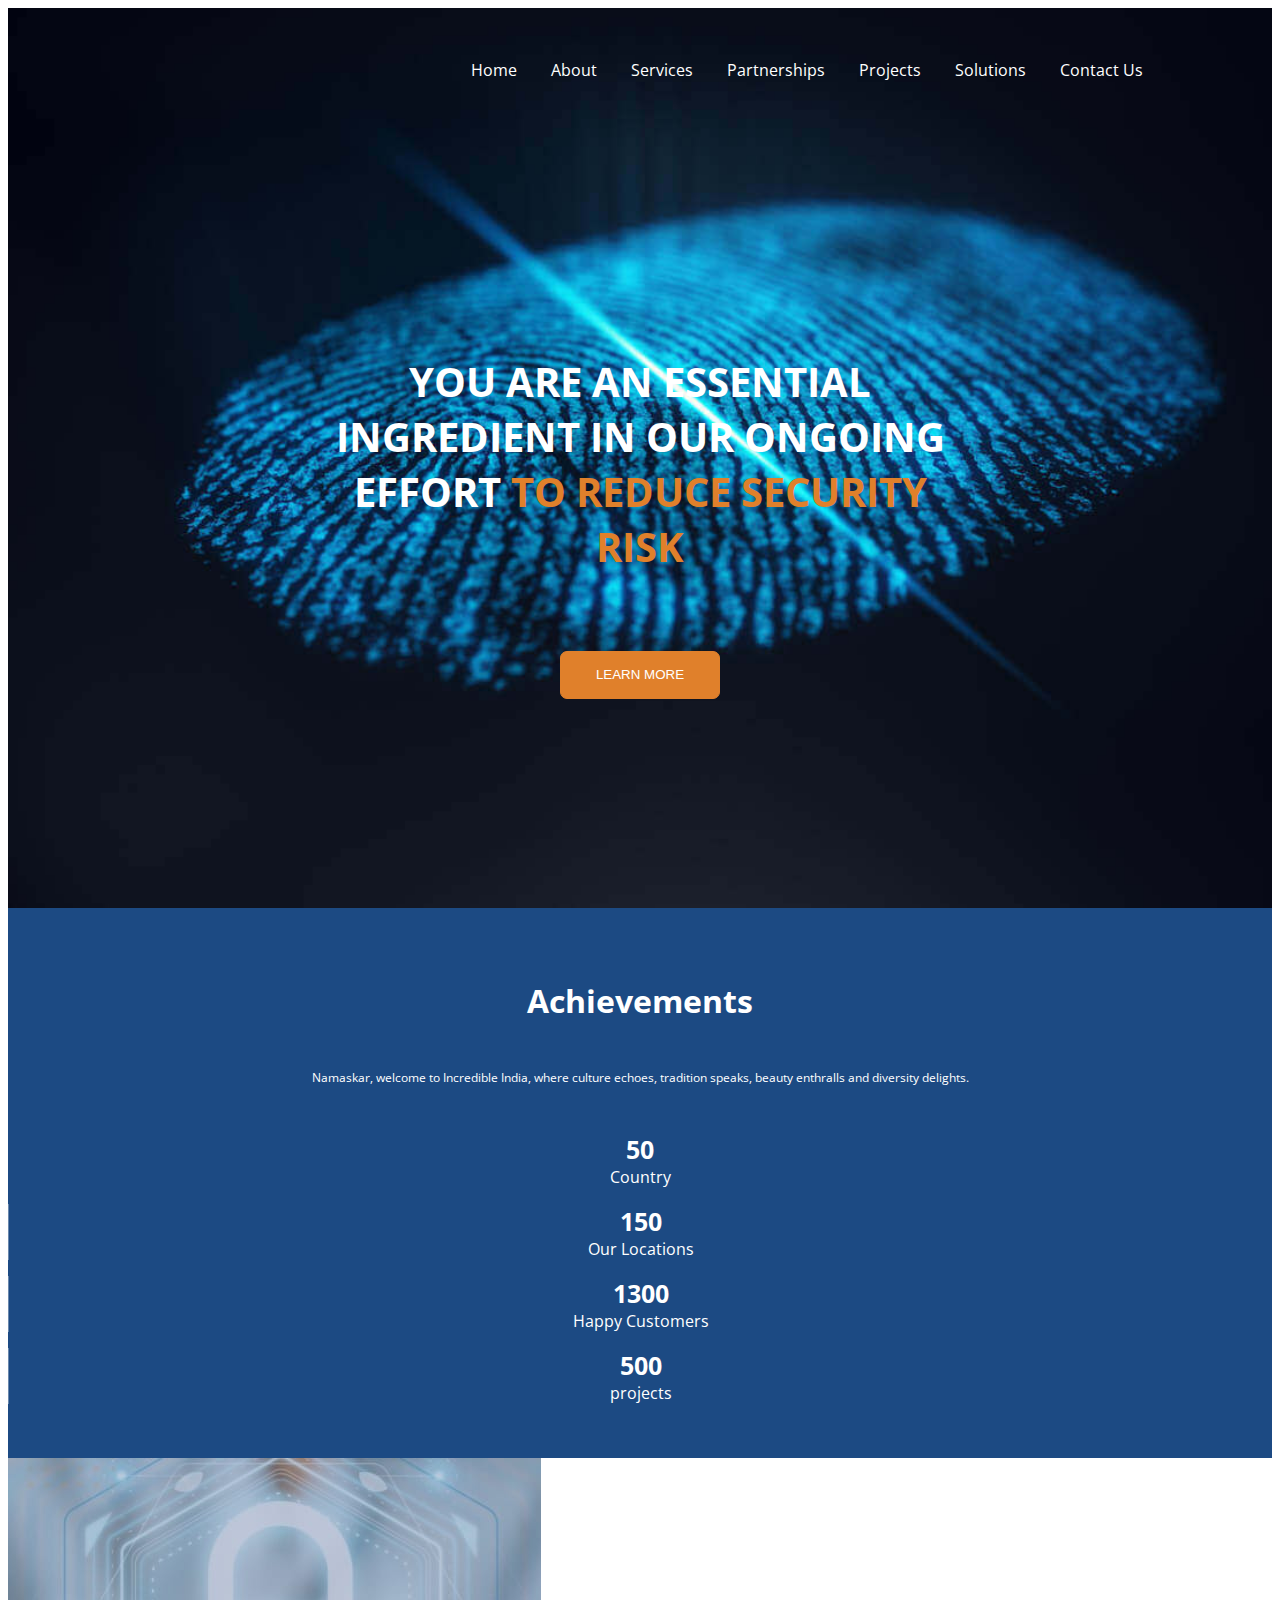
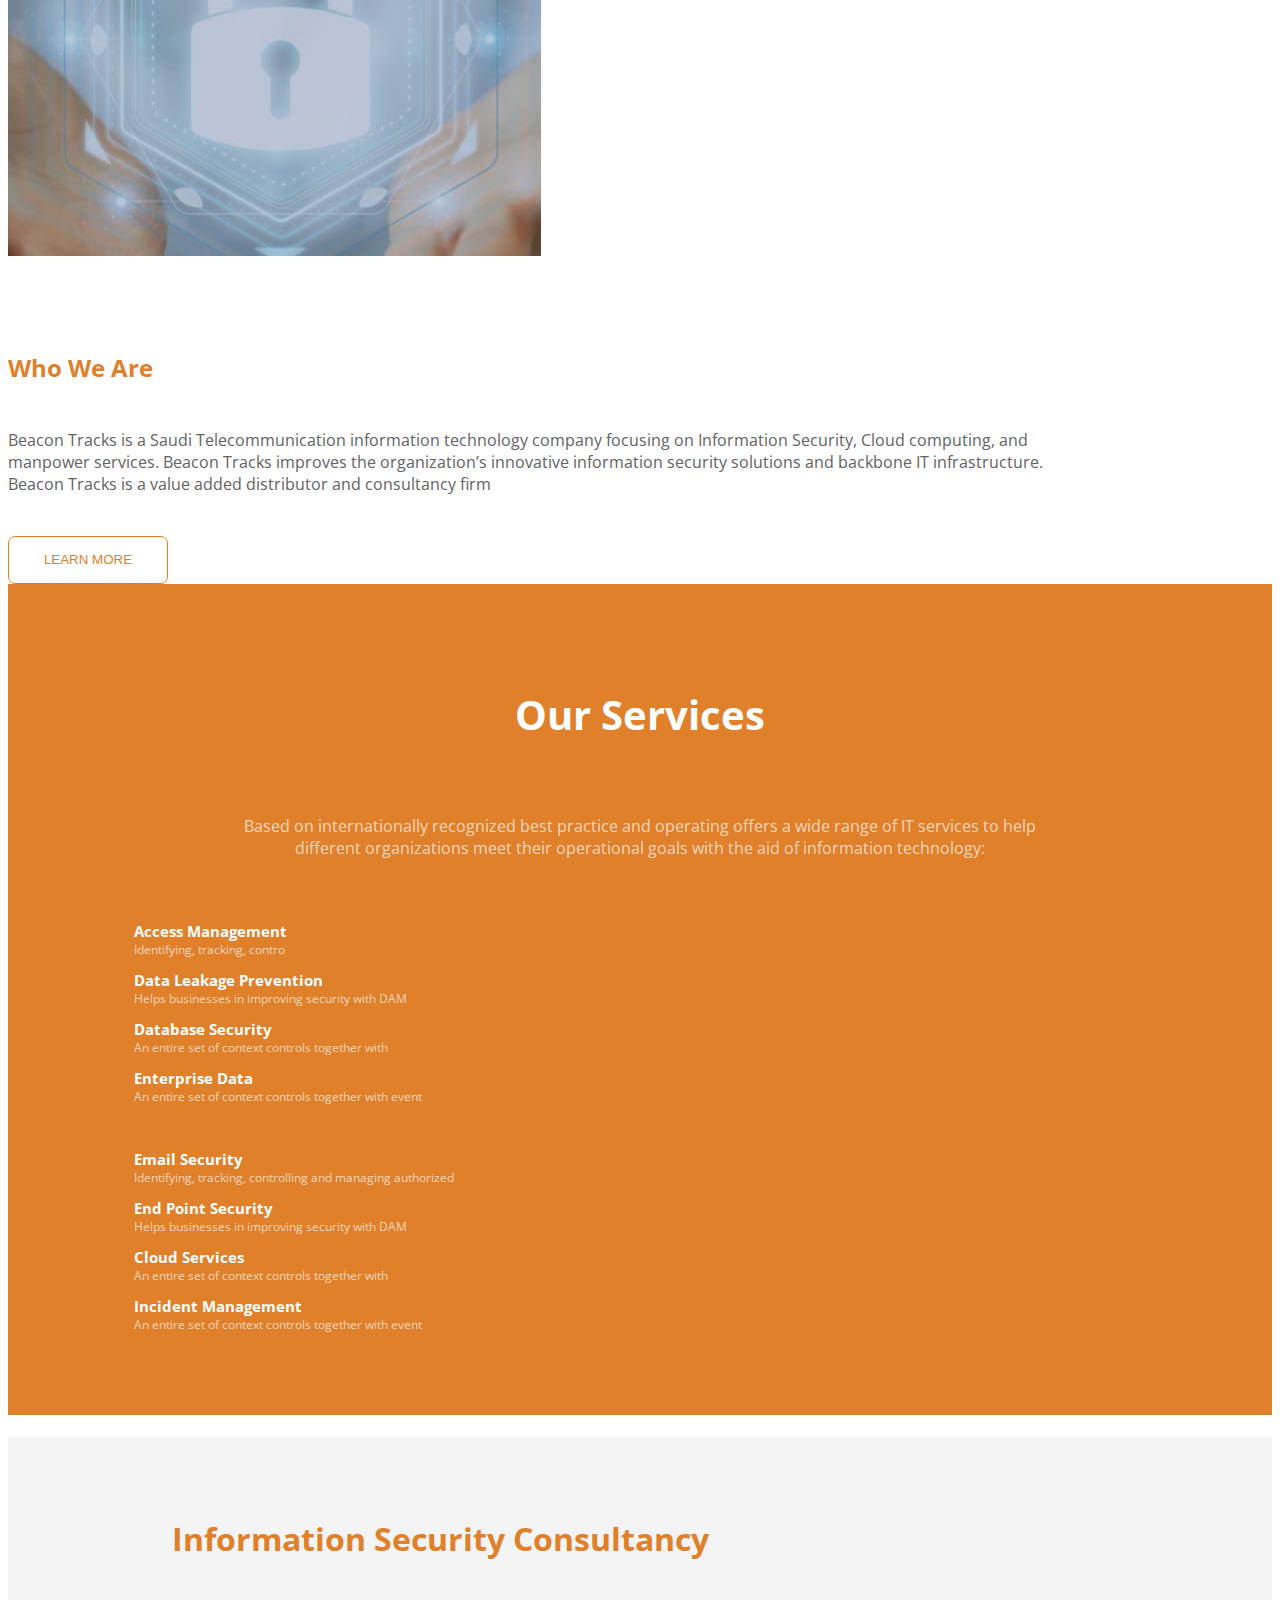
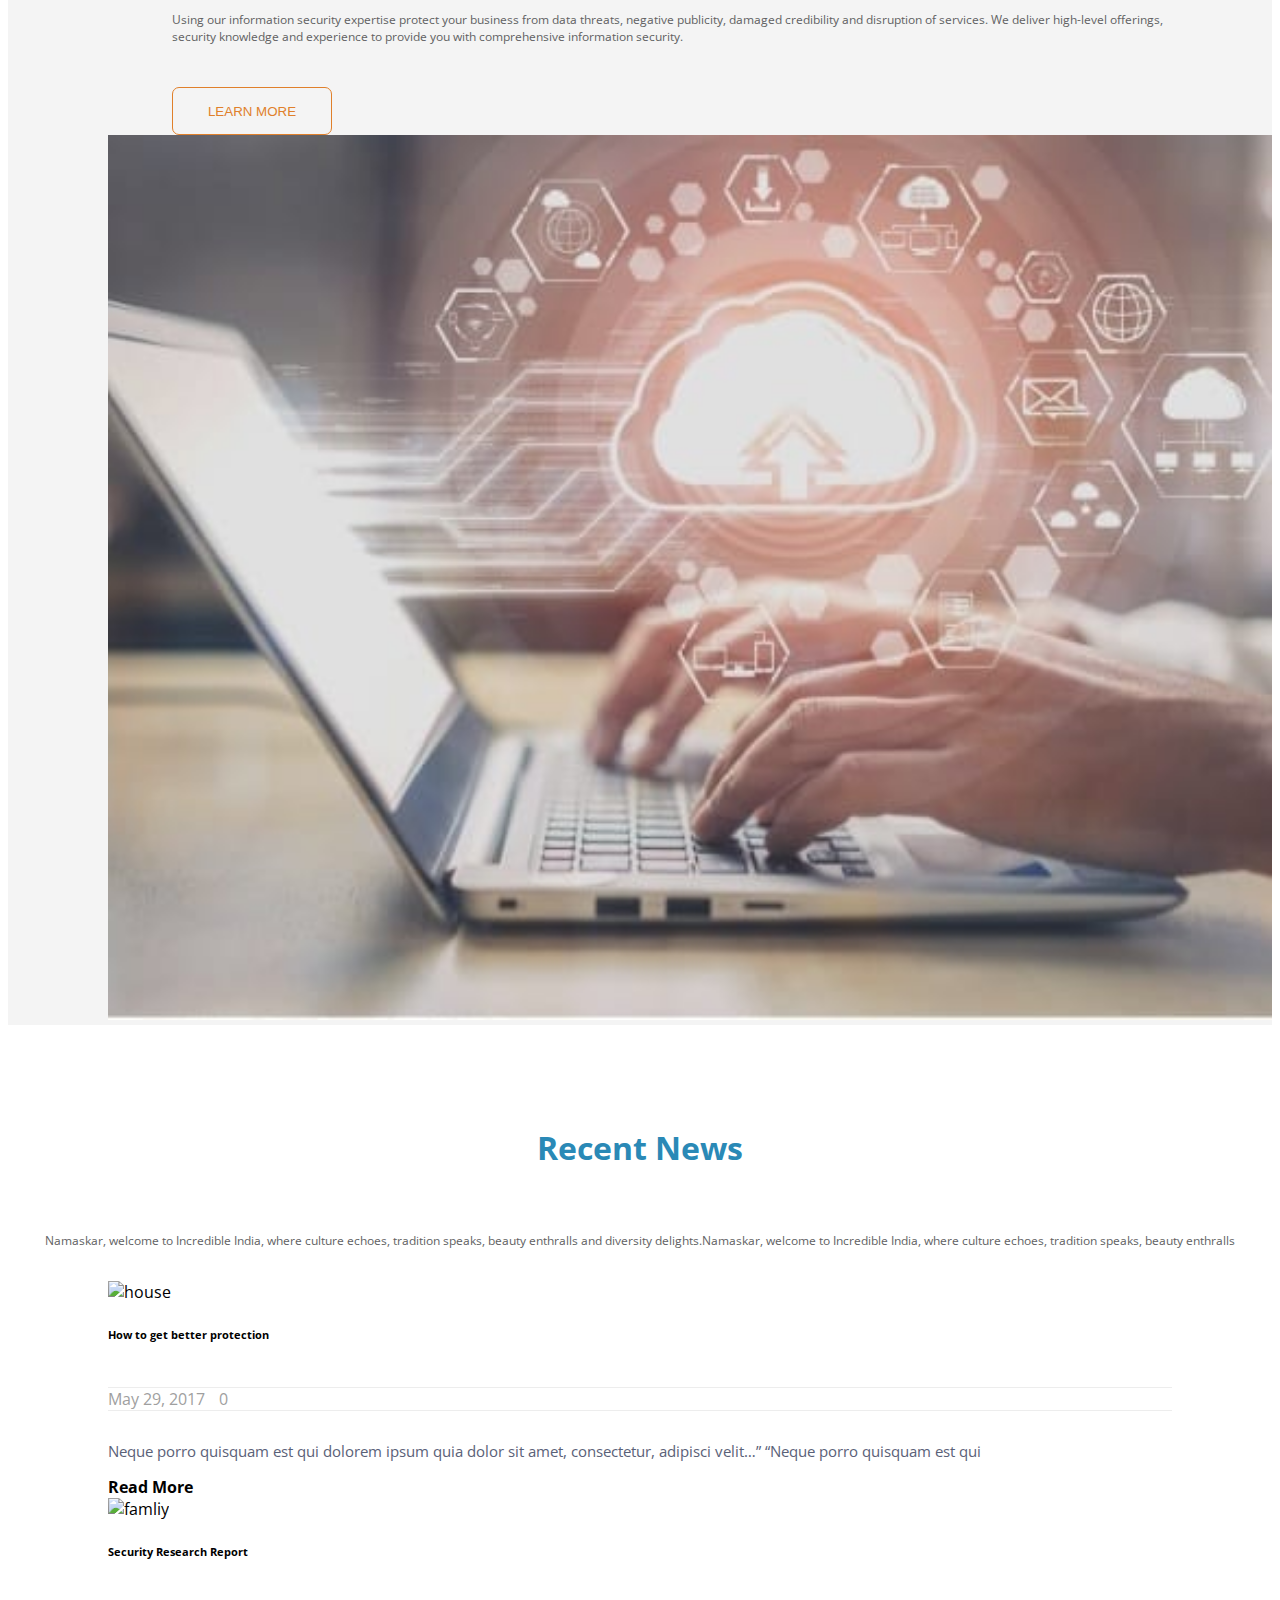
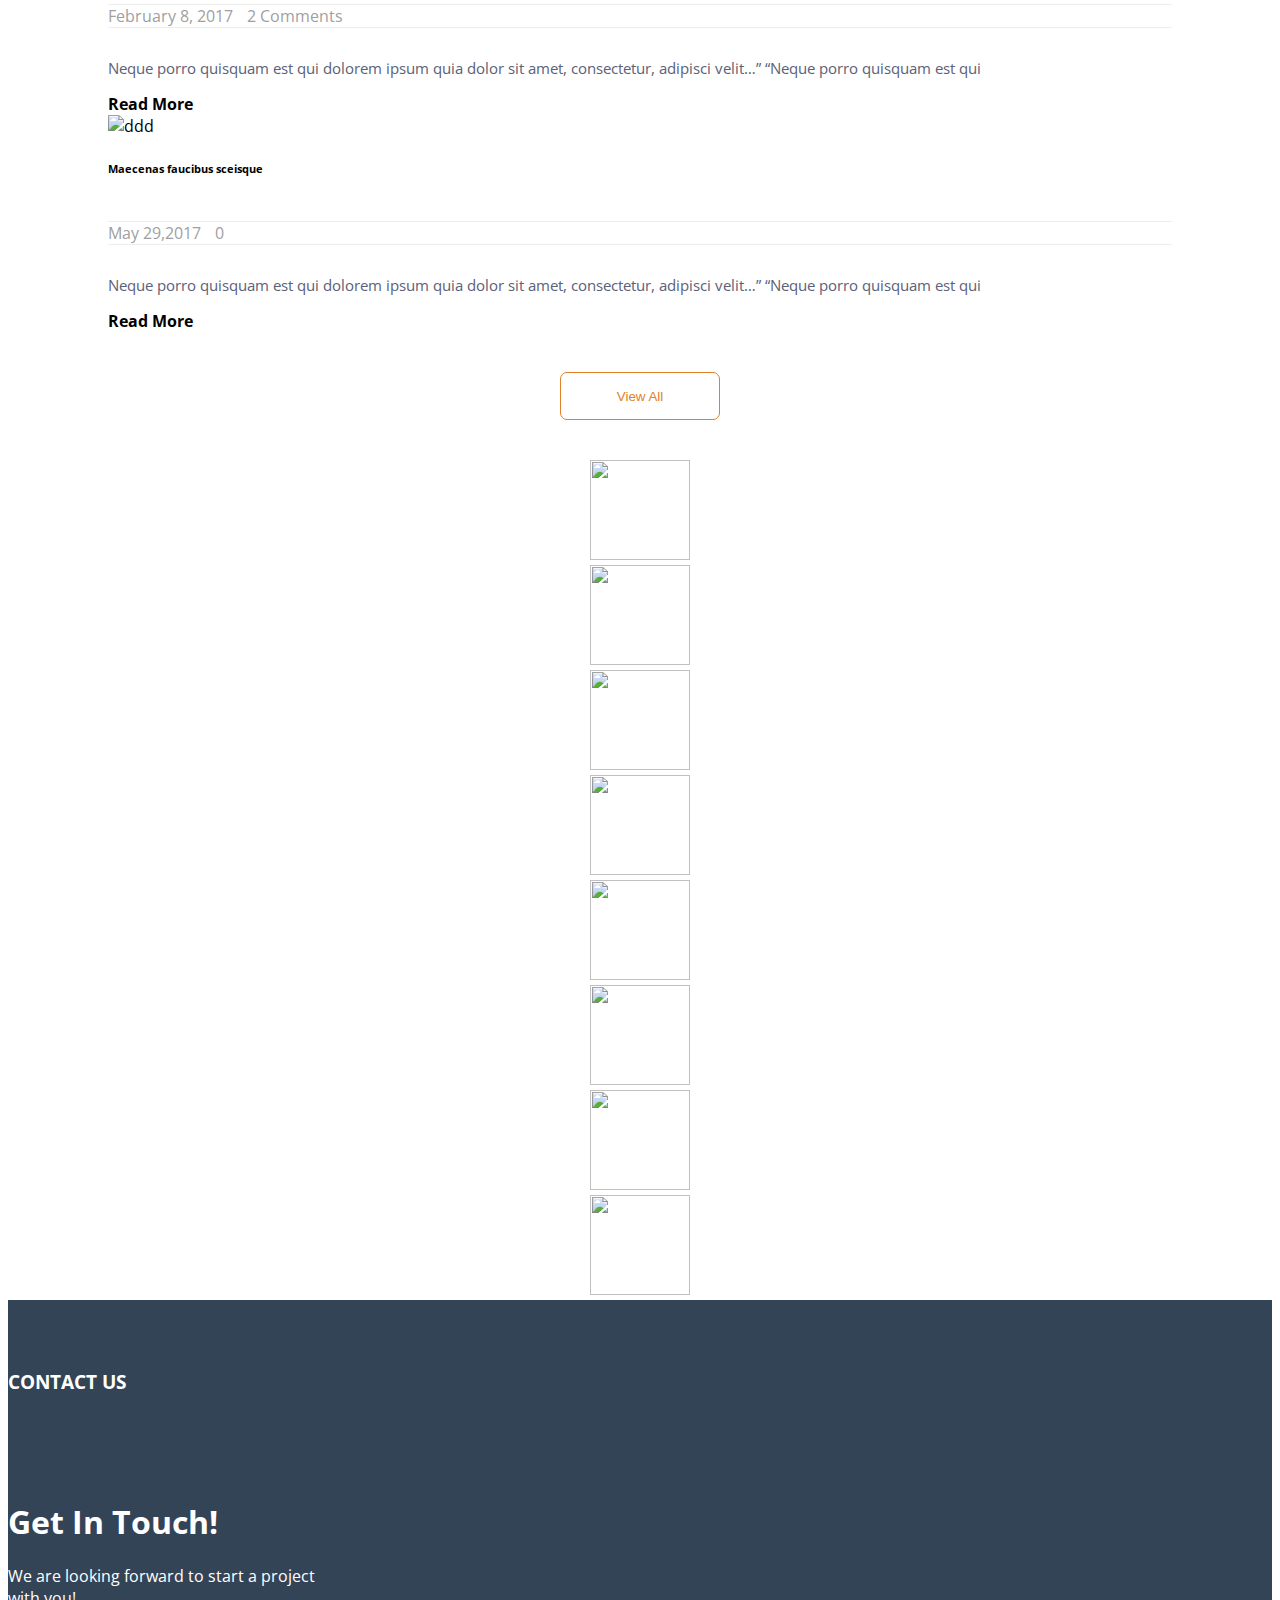
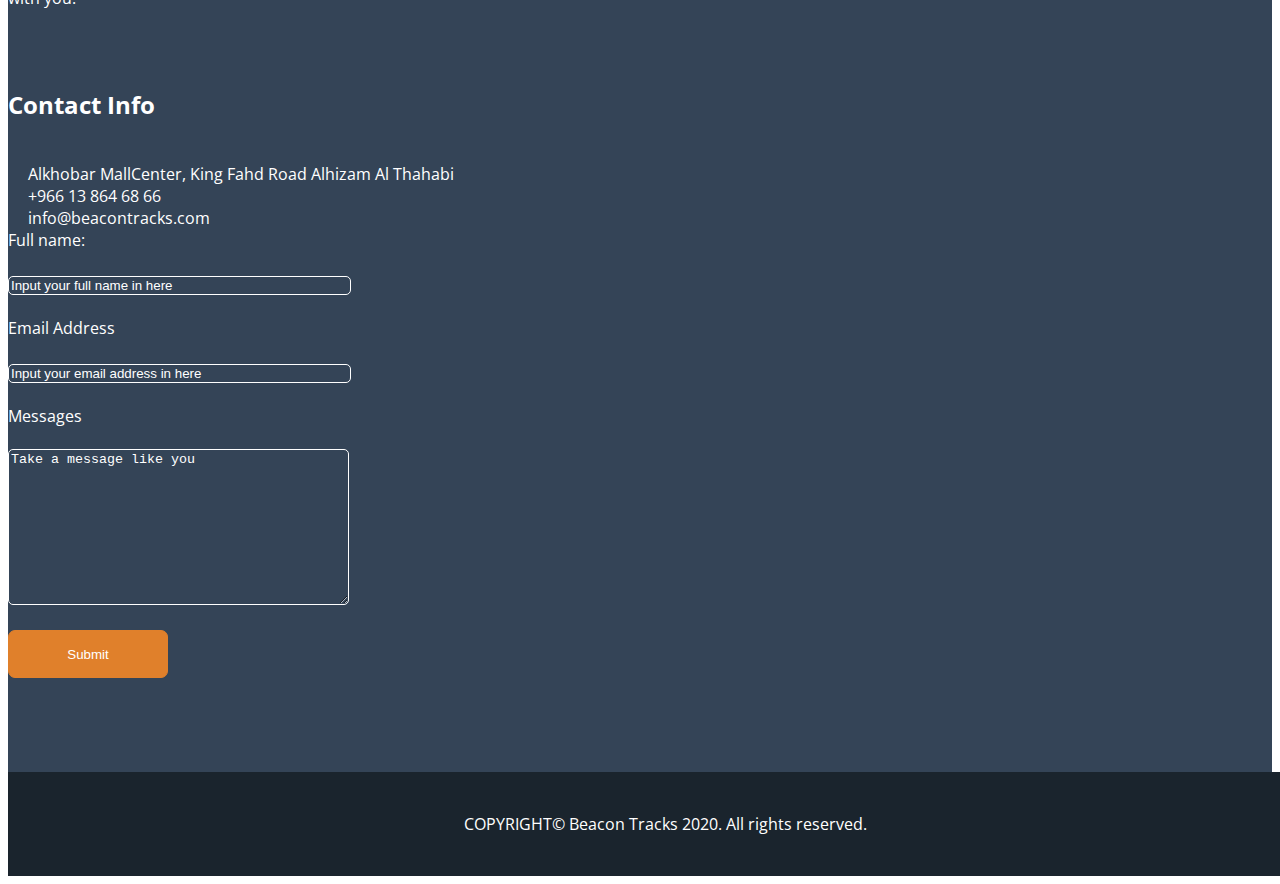
==== index.html @ a88066aa "Added all files of my task" ====
<!DOCTYPE html>
<html lang="en">
<head>
    <meta charset="UTF-8">
    <meta http-equiv="X-UA-Compatible" content="IE=edge">
    <meta name="viewport" content="width=device-width, initial-scale=1.0">
    <link rel="stylesheet" href="style.css">
    <link href="https://cdn.jsdelivr.net/npm/bootstrap@5.0.2/dist/css/bootstrap.min.css" rel="stylesheet" integrity="sha384-EVSTQN3/azprG1Anm3QDgpJLIm9Nao0Yz1ztcQTwFspd3yD65VohhpuuCOmLASjC" crossorigin="anonymous">
    <link rel="stylesheet" href="https://pro.fontawesome.com/releases/v5.10.0/css/all.css" integrity="sha384-AYmEC3Yw5cVb3ZcuHtOA93w35dYTsvhLPVnYs9eStHfGJvOvKxVfELGroGkvsg+p" crossorigin="anonymous"/>
    <link rel="preconnect" href="https://fonts.googleapis.com">
    <link rel="preconnect" href="https://fonts.gstatic.com" crossorigin>
    <link href="https://fonts.googleapis.com/css2?family=Open+Sans:wght@400;700;800&display=swap" rel="stylesheet">
    <title>Document</title>
</head>
<body>
    <header class="backimg containar">
        <section class="headpage">
                <nav class="navbar">

                    <ul>
                        <li class="space">Home <i class="fas fa-angle-down"></i></li>
                        <li class="space">About <i class="fas fa-angle-down"></i></li>
                        <li class="space"> Services <i class="fas fa-angle-down"></i>
                            <ul>
                                <li>1</li>
                                <li>2</li>
                                <li>3</li>
                            </ul>
                        </li>
                        <li class="space"> Partnerships <i class="fas fa-angle-down"></i>
                            <ul>
                                <li>4</li>
                                <li>5</li>
                                <li>6</li>
                            </ul>
                        </li>
                        <li class="space"> Projects <i class="fas fa-angle-down"></i>
                            <ul>
                                <li>7</li>
                                <li>8</li>
                                <li>9</li>
                            </ul>
                        </li>
                        <li class="space"> Solutions <i class="fas fa-angle-down"></i>
                            <ul>
                                <li>10</li>
                                <li>11</li>
                                <li>12</li>
                            </ul>
                        </li>
                        <li class="space"> Contact Us <i class="fas fa-angle-down"></i>
                            <ul>
                                <li>13</li>
                                <li>14</li>
                                <li>15</li>
                            </ul>
                        </li>
                        <li> <i class="far fa-search"></i>

                        </li>
                    </ul>
                </nav>
        <div class="slider">
            <h1 class="texth1">YOU ARE AN ESSENTIAL INGREDIENT
                IN OUR ONGOING EFFORT <span class="orgtext">TO REDUCE
                SECURITY RISK</span> </h1>
        <div >
          <button class="butone">LEARN MORE</button>

        </div>
        </div>

    </section>
    </header>
    <section class="Achievements">
        <div class="achievtext">
        <h1>Achievements</h1>
        <p>Namaskar, welcome to Incredible India, where culture echoes, tradition speaks, beauty enthralls and diversity delights.</p>
        </div>

        <div class="containar">

        <div class="row icon">
          <div class="col"></div>
            <div class="col no-border">
                <i class="fal fa-globe fa-2x" style="color:#e0802b;"></i>
                <p class="ptext"><span class="num">50</span> <br> Country</p>
            </div>
            <div class="col">
                <i class="fal fa-compass fa-2x" style="color:#e0802b;"></i>
                <p class="ptext"><span class="num">150</span> <br> Our Locations</p>
            </div>
            <div class="col">
                <i class="fal fa-user-alt fa-2x" style="color:#e0802b;"></i>
                <p class="ptext"><span class="num">1300</span> <br> Happy Customers</p>
            </div>
            <div class="col">
                <i class="fal fa-edit fa-2x" style="color: #e0802b;"></i>
                <p class="ptext"><span class="num">500</span> <br> projects</p>
            </div>
            <div class="col no-border"></div>
        </div>
    </div>
  </div>
    </section>
  <div class="containar">
    <section class="aboutus">

        <div class="row">
          <div class="col-md-6">
              <img src="img/24288560-c0c9-4c89-8784-1c3475891aff.jpeg" alt="lockimg" class="img-fluimnnd">
              </div>
                  <div class="col-md-6">
                      <h2 class="texth2">Who We Are</h2>
                      <p class="textp2">Beacon Tracks is a Saudi Telecommunication information technology
                      company focusing on Information Security, Cloud computing, and
                      manpower services. Beacon Tracks improves the organization’s
                      innovative information security solutions and backbone IT infrastructure.
                      Beacon Tracks is a value added distributor and consultancy ﬁrm</p>
                      <button type="button" class="buttow">LEARN MORE</button>
                  </div>
    </section>
  </div>


  <section class="ourservices">

        <h4 class="hhh">Our Services</h4>

        <div class=" row ppp">
            <p id="ppp">Based on internationally recognized best practice and operating offers a wide range of IT services to help different
              organizations meet their operational goals with the aid of information technology:</p>
        </div>
      <div class="containar icons">
          <div class="row rt">
            <div class="col-sm-3 bor">
              <i class="far fa-cog fa-4x" style="color:white;"></i>
              <p class="pthree"><span class="tione">Access Management</span> <br> Identifying, tracking, contro</p>
            </div>
            <div class="col-sm-3 bor">
              <i class="far fa-fingerprint fa-4x" style="color:white;"></i>
              <p class="pthree"> <span class="tione">Data Leakage Prevention</span> <br> Helps businesses in improving security with DAM</p>
            </div>
            <div class="col-sm-3 bor">
              <i class="fad fa-database fa-4x" style="color:white;"></i>
              <p class="pthree"> <span class="tione">Database Security</span> <br> An entire set of context controls together with </p>
            </div>
            <div class="col-sm-3 bor">
              <i class="fad fa-server fa-4x" style="color:white;"></i>
              <p class="pthree"> <span class="tione">Enterprise Data</span> <br> An entire set of context controls together with event </p>
            </div>
          </div>
          <div class="row rt">
            <div class="col-sm-3 bor">
              <i class="fad fa-envelope-square fa-4x" style="color:white;"></i>
              <p class="pthree"> <span class="tione">Email Security</span> <br> Identifying, tracking, controlling and managing authorized </p>
            </div>
            <div class="col-sm-3 bor">
              <i class="fal fa-shield-alt fa-4x" style="color:white;"></i>
              <p class="pthree"> <span class="tione">End Point Security</span> <br> Helps businesses in improving security with DAM </p>
            </div>
            <div class="col-sm-3 bor">
              <i class="fal fa-cloud fa-4x" style="color:white;"></i>
              <p class="pthree"> <span class="tione">Cloud Services</span> <br> An entire set of context controls together with </p>
            </div>
            <div class="col-sm-3 bor">
              <i class="fal fa-cogs fa-4x" style="color:white;"></i>
              <p class="pthree"> <span class="tione">Incident Management</span> <br> An entire set of context controls together with event </p>
            </div>
          </div>
      </div>
  </section>

  <section class="info">
    <div class="containar contow">
      <div class="row">
        <div class="col-md-6">
          <div class="just">
            <h1 class="hhone">Information Security Consultancy</h1>
            <p class="ppone">Using our information security expertise protect your business from
              data threats, negative publicity, damaged credibility and disruption of
              services. We deliver high-level oﬀerings, security knowledge and
              experience to provide you with comprehensive information security.</p>
            <button type="button" class="butfour">LEARN MORE</button>
          </div>
        </div>
        <div class="col-md-6">
          <img src="img/WhatsApp Image 2021-07-28 at 4.32.05 PM.jpeg" alt="cloud" class="img-fluid" width="100%">
        </div>
      </div>

    </div>
  </section>
  <section class="news">
    <div class="containar">
      <div class="row hpph">
        <h1>Recent News</h1>
      </div>
      <div class="row phhp">
        <p>Namaskar, welcome to Incredible India, where culture echoes, tradition speaks, beauty enthralls and diversity delights.Namaskar, welcome to Incredible India, where culture echoes, tradition speaks, beauty enthralls</p>
      </div>
      <div class="row pic">
        <div class="col-md-4">
          <img src="/home/mahdi/Desktop/hello/img/little-house-with-garden_f.jpg" alt="house" height="200px" width="200px">
          <h6 class="hah">How to get better protection</h6>

            <div class="sas">
            <i class="fal fa-calendar-alt" style="color:#9f9f9f;"></i>
            <p class="jjj" style="color:#9f9f9f;">May 29, 2017</p>
            <i class="fal fa-comment-dots cc" style="color:#9f9f9f;"></i>
            <p class="jjj" style="color:#9f9f9f;">0</p>
            </div>
          <p class="nn">Neque porro quisquam est qui dolorem ipsum
            quia dolor sit amet, consectetur, adipisci velit…”
            “Neque porro quisquam est qui</p>
            <a class="rr" href="#" target="_blank">Read More</a>
          <i class="fas fa-chevron-double-right" style="color:#e0802b;"></i>
        </div>
        <div class="col-md-4">
          <img src="/home/mahdi/Desktop/hello/img/7073212-preparation-for-christmas-family-buying-pine-tree.jpg" alt="famliy" height="200px" width="200px">
          <h6 class="hah">Security Research Report</h6>

          <div class="sas">
          <i class="fal fa-calendar-alt" style="color:#9f9f9f;"></i>
          <p class="jjj" style="color:#9f9f9f;">February 8, 2017</p>
          <i class="fal fa-comment-dots cc" style="color:#9f9f9f;"></i>
          <p class="jjj" style="color:#9f9f9f;">2 Comments</p>
          </div>
          <p class="nn">Neque porro quisquam est qui dolorem ipsum
          quia dolor sit amet, consectetur, adipisci velit…”
          “Neque porro quisquam est qui</p>
          <a class="rr" href="#" target="_blank">Read More</a>
          <i class="fas fa-chevron-double-right" style="color:#e0802b;"></i>
        </div>
        <div class="col-md-4">
          <img src="/home/mahdi/Desktop/hello/img/s-l400.jpg" alt="ddd" height="200px" width="200px">
          <h6 class="hah">Maecenas faucibus sceisque</h6>
          <div class="sas">
          <i class="fal fa-calendar-alt" style="color:#9f9f9f;"></i>
          <p class="jjj" style="color:#9f9f9f;">May 29,2017</p>
          <i class="fal fa-comment-dots cc" style="color:#9f9f9f;"></i>
          <p class="jjj" style="color:#9f9f9f;">0</p>
          </div>
          <p class="nn">Neque porro quisquam est qui dolorem ipsum
          quia dolor sit amet, consectetur, adipisci velit…”
          “Neque porro quisquam est qui</p>
          <a class="rr" href="#" target="_blank">Read More</a>
          <i class="fas fa-chevron-double-right" style="color:#e0802b;"></i>
        </div>
      </div>
      <div class="viwe">
      <button class="butttow" type="button" name="button">View All</button>
      </div>
    </div>
  </section>

  <section>
    <div class="containar logos">
      <div class="row">
        <div class="col-md-3">
          <img src="/home/mahdi/Desktop/hello/img/Lepide_Logo_jpg.png" alt="" height="100px" width="100px">
        </div>
        <div class="col-md-3">
          <img src="/home/mahdi/Desktop/hello/img/motadata_logoEA.jpg" alt="" height="100px" width="100px">
        </div>
        <div class="col-md-3">
          <img src="/home/mahdi/Desktop/hello/img/box-logo-45.png" alt="" height="100px" width="100px">
        </div>
        <div class="col-md-3">
          <img src="/home/mahdi/Desktop/hello/img/crawler-screenshot.jpg" alt="" height="100px" width="100px">
        </div>
        </div>
        <div class="row">
          <div class="col-md-3">
            <img src="/home/mahdi/Desktop/hello/img/cropped-Genians-Horizontal-1-2.png" alt="" height="100px" width="100px">
          </div>
          <div class="col-md-3">
            <img src="/home/mahdi/Desktop/hello/img/Device-lock-TP-Big-1000-cropped.png" alt="" height="100px" width="100px">
          </div>
          <div class="col-md-3">
            <img src="/home/mahdi/Desktop/hello/img/downloa5d.png" alt="" height="100px" width="100px">
          </div>
          <div class="col-md-3">
            <img src="/home/mahdi/Desktop/hello/img/Trustwave-_logo835x396.png" alt="" height="100px" width="100px">
          </div>
        </div>
      </div>
    </div>
  </section>
<section class="contactus">
  <div class="containar">
    <div class="row both">
      <div class="col-lg-1"></div>
      <div class="col-lg-5">
        <h3>CONTACT US</h3>
        <br><br><br>
        <h1>Get In Touch!</h1>
        <p>We are looking forward to start a project <br> with you!</p>
        <br><br>
        <h2>Contact Info</h2>
        <br>
        <div>
          <i class="fas fa-map-marker-alt"></i>
          <p class="behi">Alkhobar MallCenter, King Fahd Road Alhizam Al Thahabi</p>
        </div>
        <div>
          <i class="fas fa-phone-square-alt"></i>
          <p class="behi">+966 13 864 68 66</p>
        </div>
        <div>
          <i class="fas fa-envelope"></i>
          <p class="behi" >info@beacontracks.com</p>
        </div>
      </div>
      <div class="col-lg-6">
        <form class="right" action="index.html" method="post">
          <label for="fname">Full name:</label><br><br>
          <input type="text" id="fname" name="fname" placeholder="Input your full name in here" size="40" required><br><br>
          <label for="lname">Email Address</label><br><br>
          <input type="email" id="mail" name="mail" placeholder="Input your email address in here" size="40" required><br><br>
          <lable for="messages">Messages</lable><br><br>
          <textarea id="com" name="message" rows="10" cols="40" placeholder="Take a message like you"></textarea>
          <div class="y">
            <input type="submit" id="submit" value="Submit" formtarget="_blank" ><br><br>
          </div>
      </div>
    </div>
  </div>
</section>
<footer class="foot">
<p>COPYRIGHT© Beacon Tracks 2020. All rights reserved.</p>
</footer>
</body>
</html>
---- style.css ----
body{
  font-family: 'Open Sans', sans-serif;
}
/* Start header style */
/* Header background image */
.backimg{
    background-image: url(img/showcase.jpg);
    background-size: cover;
    height: 100vh;
}
/* Start Header text and slider and botoun   */
.texth1{
    display: inline-block;
    font-size: 40px;
    text-align: center;
    padding-bottom: 50px;
    padding-left: 320px;
    padding-right: 320px;
    padding-top: 75px;
}
.butone{
    border-radius: 7px;
    background-color: #e0802b;
    border: #e0802b 1px solid;
    color: white;
    width: 160px;
    height: 48px;
    text-align: center;
}
.slider{
    text-align: center;
    color: white;
}
.orgtext{
    color: #e0802b;
}
/* End Header text and slider and botoun   */

/*Start navbar style*/
.navbar{
    float: right;
    padding-right: 100px;
    padding-top: 30px;
    padding-bottom: 150px;

}

.space{
  padding: 5px;
}

.navbar li {
    display: inline-block;
    transition-duration: 0.5s;
    color: white;
}

.navbar li:hover {
    cursor: pointer;
}

.navbar ul li{
  position: relative;
}
.navbar ul li ul {
    visibility: hidden;
    opacity: 0;
    position: absolute;
    transition: all 0.5s ease;
}

.navbar ul li:hover > ul,
.navbar ul li ul:hover {
    visibility: visible;
    opacity: 1;
    color: white;
}

.navbar ul li ul li {
    clear: both;
    width: 100%;
}

/*End navbar style*/
/* End header style */

/* Start  Achievements style */

.Achievements{
    background-color: #1c4a83;
    text-align: center;
    padding-bottom: 100px;
    color: white;
    padding-top: 50px;
    height: 400px;
}
.achievtext p
{
  font-size: 12px;
  padding-top: 25px;
  padding-bottom: 30px;
}
.col{
    border-left: #6a88ad solid 1px;
}

.icon{
  text-align: center;

}

.num{
    font-size: 25px;
    font-weight: bold;
}
.no-border{
  border-left: none;

}

/* End  Achievements style */
/* Start About us style */
.texth2{
  padding-top: 70px;
  color: #e0802b;
}
.textp2{
  width: 85%;
  color: #626263;
  padding-top: 25px;
  padding-bottom: 25px;
}
.buttow{
  border-radius: 7px;
  background-color: white;
  border: #e0802b 1px solid;
  color: #e0802b;
  width: 160px;
  height: 48px;
  text-align: center;
}
/* End About us style */

/* Start Our Services style*/
.ourservices{
  background-color: #e0802b;
  color: white;
  padding-top: 50px;
  padding-bottom: 50px;

}
.pthree{
  font-size: 12px;
  color: #f5d7bc;
}
.tione{
  font-size:15px;
  font-weight: bold;
  color: white;
}

.ppp{
  padding-bottom: 50px;
  text-align: center;
  color: #f5d7bc;
  width: 100%;
}
#ppp{
  width: 65%;
  margin: auto;
}
.hhh{
  text-align: center;
  font-size: 40px;
  padding-bottom: 20px;
}

.mm{
  padding-bottom: 35px;
}
/* End Our Services style*/
/* Start Info style */
.info{
  padding-left: 100px;
  background-color: #f4f4f4;
}
.butfour{
    background-color: #f4f4f4;
    color: #e0802b ;
    border-radius: 7px;
    border: 1px #e0802b solid;
    width: 160px;
    height: 48px;
}
.rt{
  padding-bottom: 20px;
}
.icons{
  width: 80%;
  margin: auto;
}
.hhone{
  padding-top: 80px;
  color: #e0802b;
  padding-bottom: 30px;
}
.ppone{
  font-size: 12px;
  padding-bottom: 30px;
  color: #626263;
}
.just{
  margin: auto;
  width: 89%;
}
/* End Info style */

/* Start News style */
.news{
  padding-top: 80px;
  padding-bottom: 40px;

}
.hpph{
  text-align: center;
  padding-bottom: 30px;
  color: #2a89b6;
}
.phhp{
  text-align: center;
  font-size: 12px;
  color: #626263;
}
.pic{
  padding-left: 100px;
  padding-right: 100px;
  padding-top: 20px;
}
.hah{
  padding-bottom: 20px;
}
.sas{
  border-top: 1px solid #ededed;
  border-bottom: 1px solid #ededed;

}
.nn{
  padding-top: 15px;
  font-size: 15px;
  color: #5a6178;
}
.jjj{
  display: inline;

}
.cc{
  margin: 5px;
}
.viwe{
  padding-top: 40px;
  text-align: center;
}
.butttow{
    border-radius: 7px;
    background-color: white;
    border: #e0802b 1px solid;
    color: #e0802b;
    width: 160px;
    height: 48px;
    text-align: center;
}
/* End News style */
/* Start logo part */
.logos{
  text-align: center;
}
/* End logo part */
/* Start contact us style  */
.contactus{
  background-color: #344457;
}
.both{
  padding-top: 50px;
  color: white;
}
#fname , #mail {
  border-radius: 5px;
  border: white 1px solid;
  color: white;
  background-color: #344457;
}

::placeholder {
  color: white;
}
#submit {
  border-radius: 7px;
  background-color: #e0802b;
  border: #e0802b 1px solid;
  color: white;
  width: 160px;
  height: 48px;
  text-align: center;
}
#com{
  background-color: #344457	;
  border-radius: 5px;
  border: white solid 1px;
}

.behi{
  display: inline;
}
.fas{
  margin: 10px;
}
/* End contact us style */
/* start footer style */
.foot{
  background-color: #1a242d;
  color: white;
  text-align: center;
  height: 50px%;
  width: 100%;
  padding: 25px;
}
.right{
  padding-bottom: 50px;

}
#submit{
  display: block;
  margin-top: 20px;

}

/* End footer style */
.rr{
  font-weight: bold;
  text-decoration: none;
  color: black;
}
.bor:hover{
  border-top:1px solid #ecb27d ;
  border-left: 1px solid #ecb27d;
  border-right:1px solid #ecb27d ;
  border-bottom: 3px solid white;
}
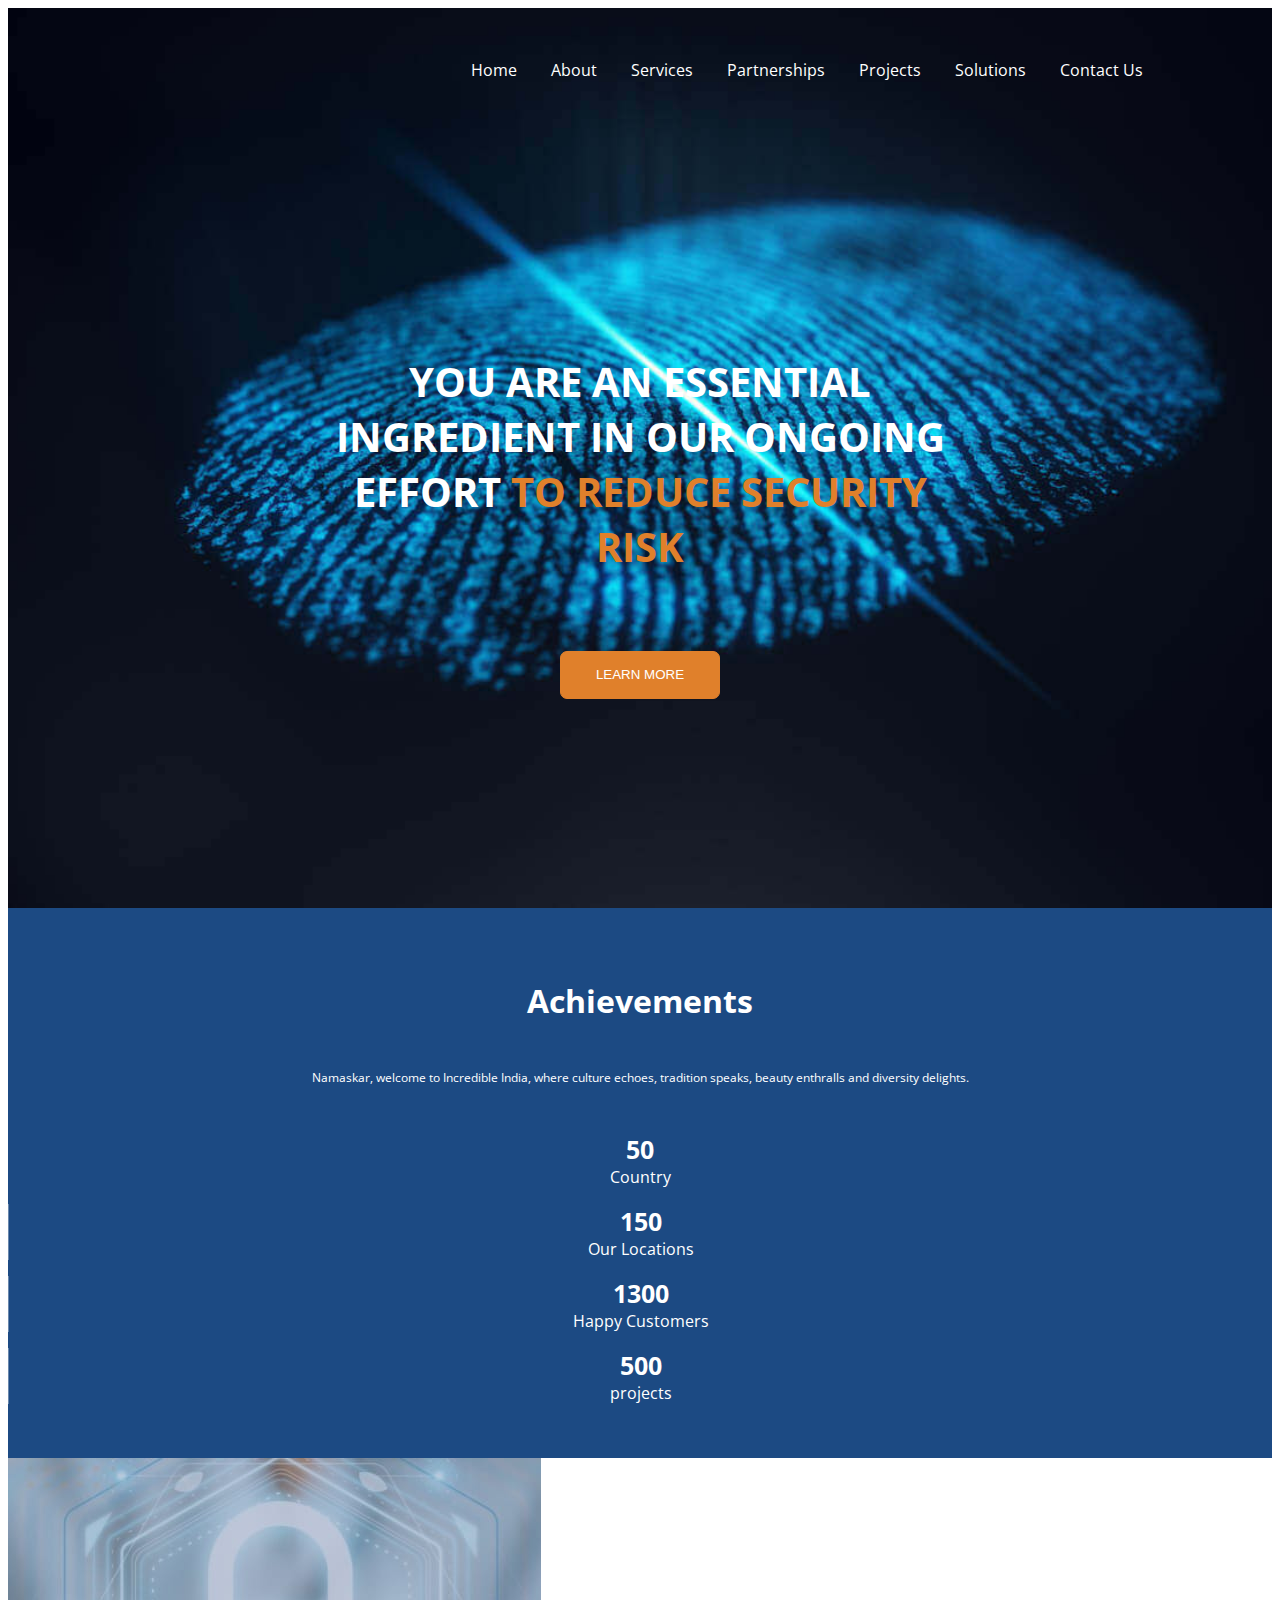
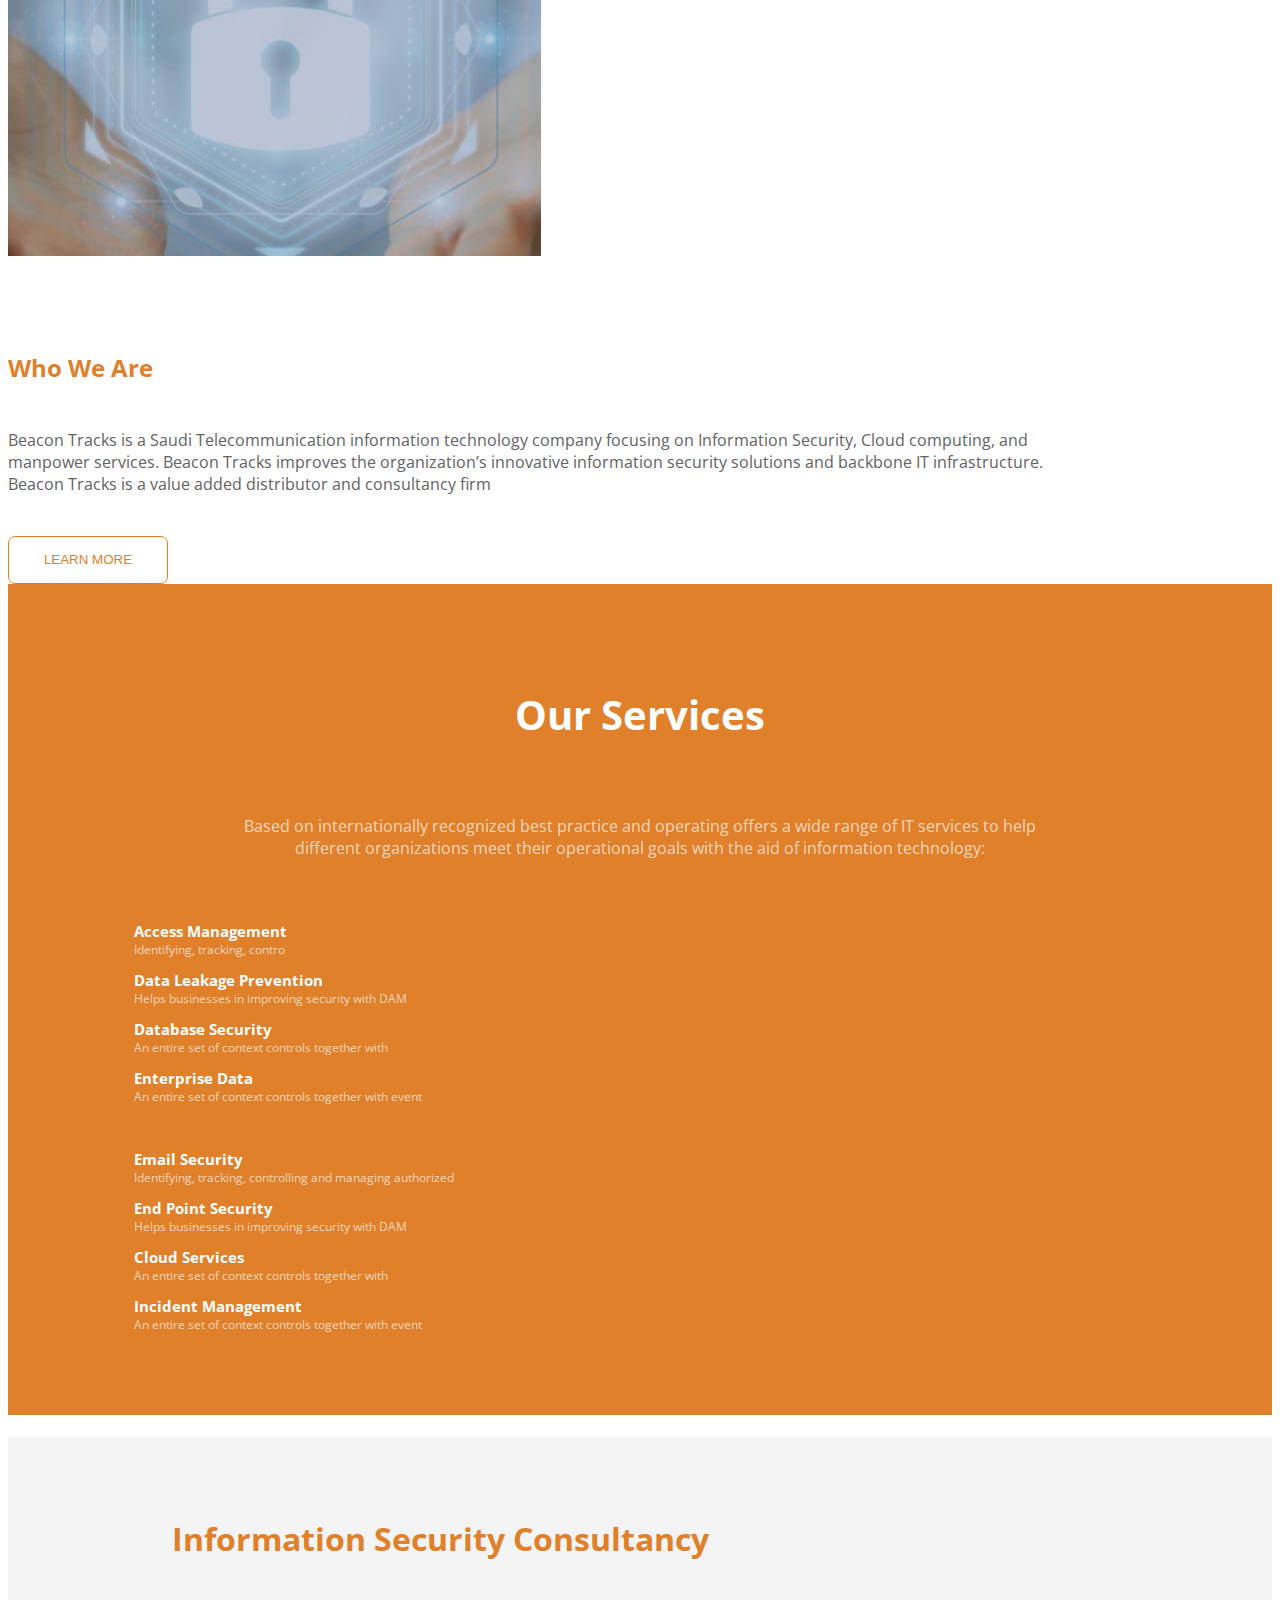
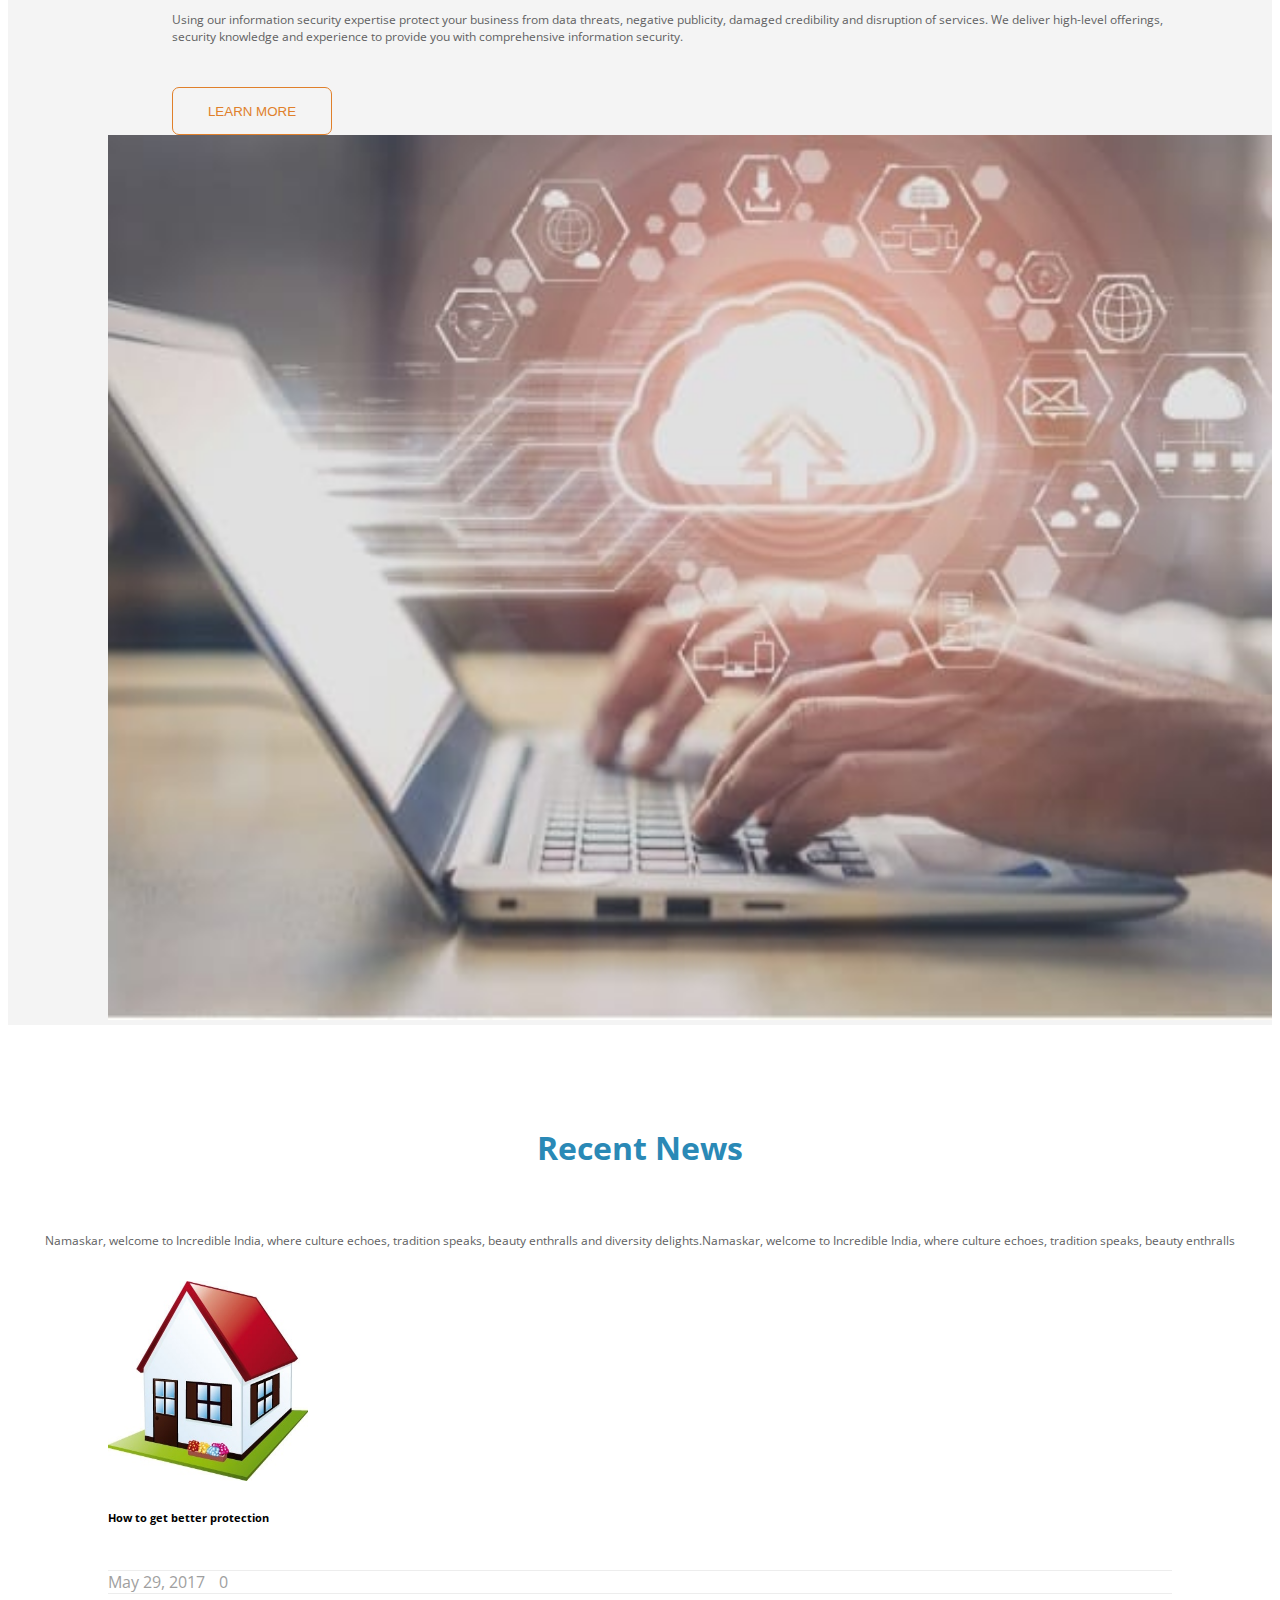
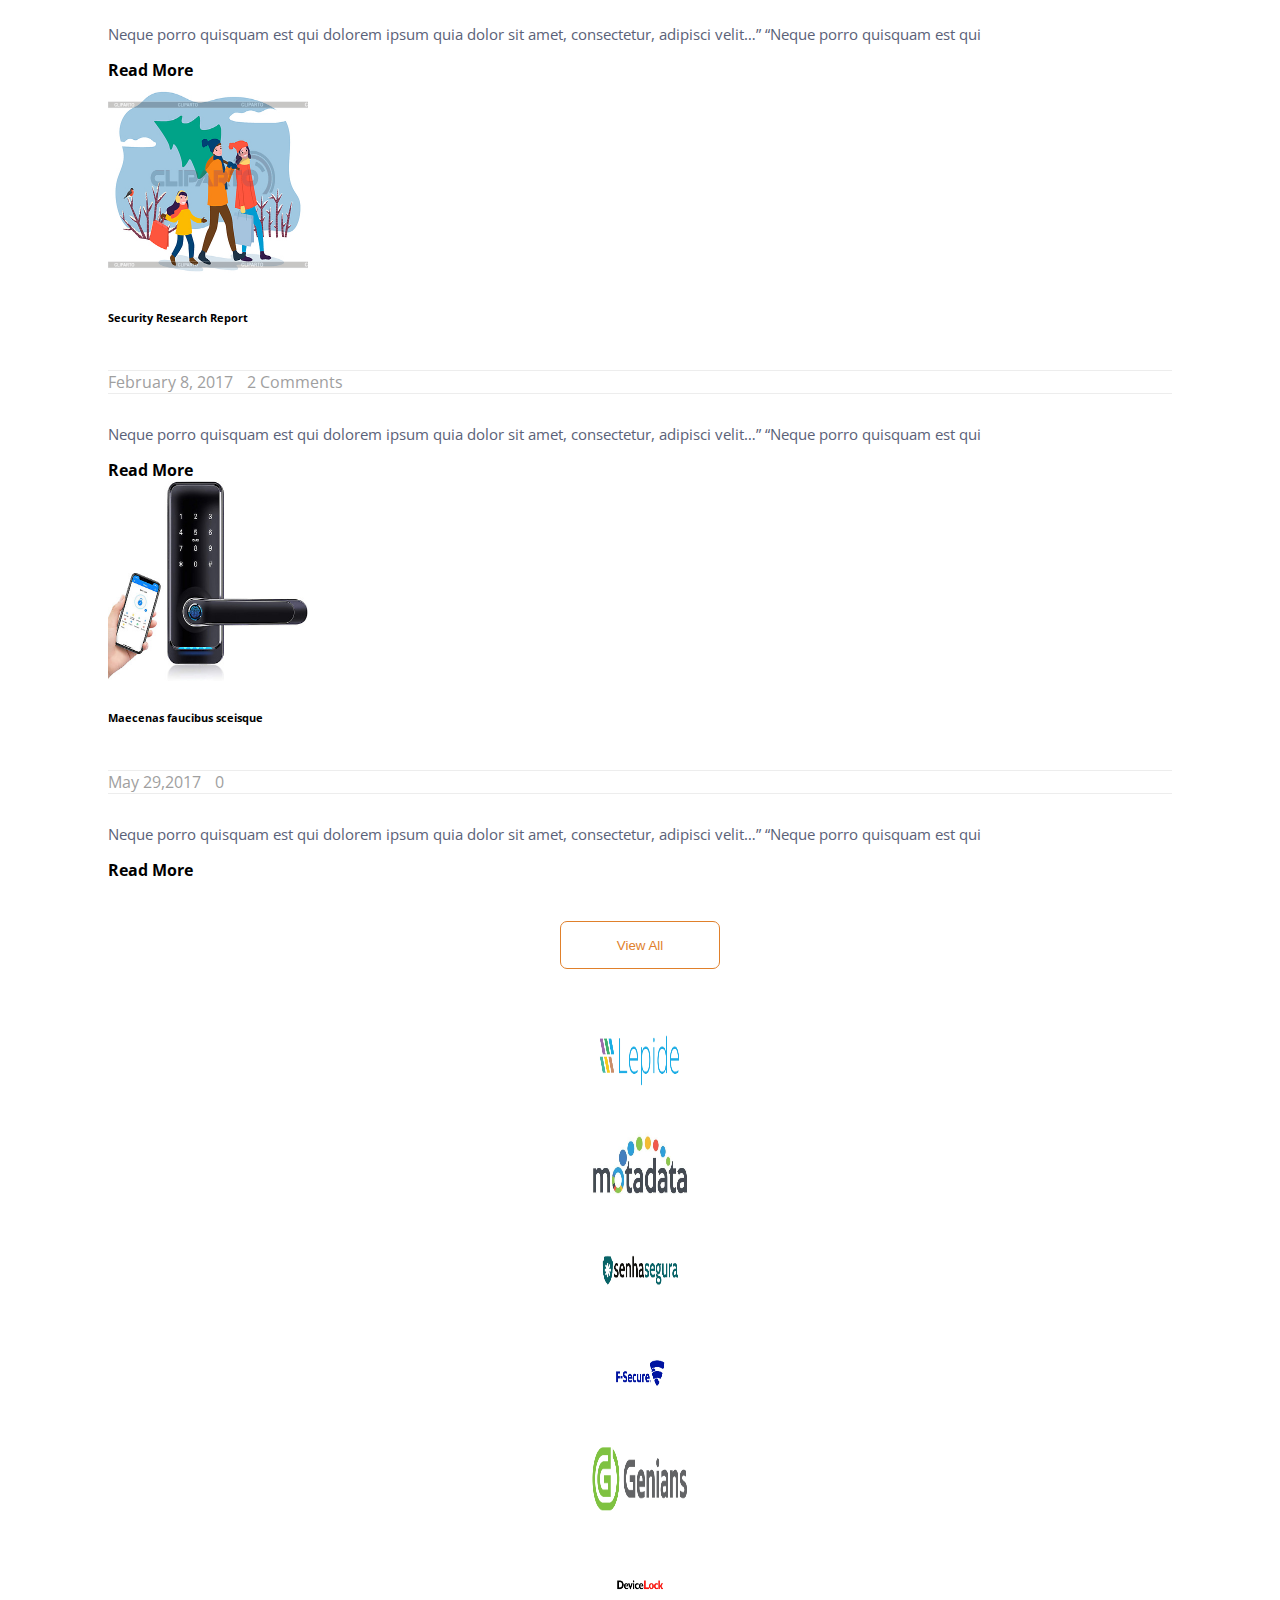
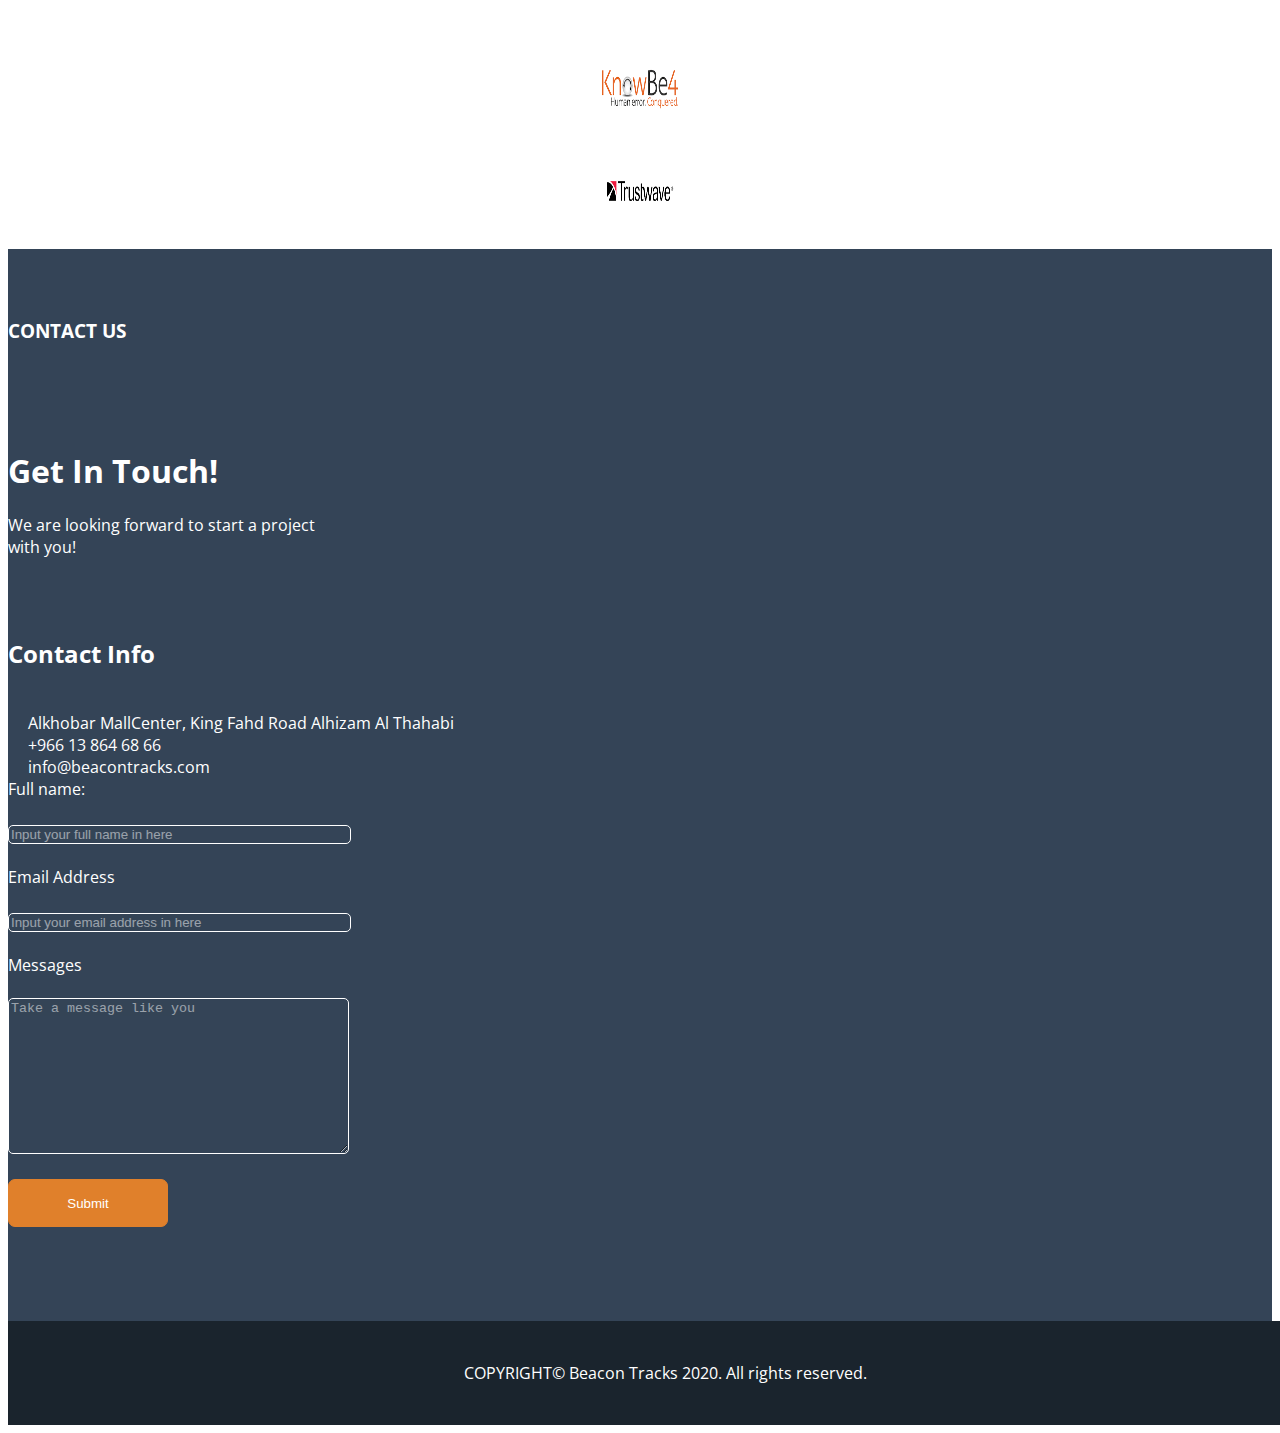
==== commit 9fa4f95c: "Fix images" ====
--- a/index.html
+++ b/index.html
@@ -119,6 +119,7 @@
                       Beacon Tracks is a value added distributor and consultancy ﬁrm</p>
                       <button type="button" class="buttow">LEARN MORE</button>
                   </div>
+
     </section>
   </div>
 
@@ -201,7 +202,7 @@
       </div>
       <div class="row pic">
         <div class="col-md-4">
-          <img src="/home/mahdi/Desktop/hello/img/little-house-with-garden_f.jpg" alt="house" height="200px" width="200px">
+          <img src="img/little-house-with-garden_f.jpg" alt="house" height="200px" width="200px">
           <h6 class="hah">How to get better protection</h6>
 
             <div class="sas">
@@ -217,7 +218,7 @@
           <i class="fas fa-chevron-double-right" style="color:#e0802b;"></i>
         </div>
         <div class="col-md-4">
-          <img src="/home/mahdi/Desktop/hello/img/7073212-preparation-for-christmas-family-buying-pine-tree.jpg" alt="famliy" height="200px" width="200px">
+          <img src="img/7073212-preparation-for-christmas-family-buying-pine-tree.jpg" alt="famliy" height="200px" width="200px">
           <h6 class="hah">Security Research Report</h6>
 
           <div class="sas">
@@ -233,7 +234,7 @@
           <i class="fas fa-chevron-double-right" style="color:#e0802b;"></i>
         </div>
         <div class="col-md-4">
-          <img src="/home/mahdi/Desktop/hello/img/s-l400.jpg" alt="ddd" height="200px" width="200px">
+          <img src="img/s-l400.jpg" alt="ddd" height="200px" width="200px">
           <h6 class="hah">Maecenas faucibus sceisque</h6>
           <div class="sas">
           <i class="fal fa-calendar-alt" style="color:#9f9f9f;"></i>
@@ -258,30 +259,30 @@
     <div class="containar logos">
       <div class="row">
         <div class="col-md-3">
-          <img src="/home/mahdi/Desktop/hello/img/Lepide_Logo_jpg.png" alt="" height="100px" width="100px">
+          <img src="img/Lepide_Logo_jpg.png" alt="" height="100px" width="100px">
         </div>
         <div class="col-md-3">
-          <img src="/home/mahdi/Desktop/hello/img/motadata_logoEA.jpg" alt="" height="100px" width="100px">
+          <img src="img/motadata_logoEA.jpg" alt="" height="100px" width="100px">
         </div>
         <div class="col-md-3">
-          <img src="/home/mahdi/Desktop/hello/img/box-logo-45.png" alt="" height="100px" width="100px">
+          <img src="img/box-logo-45.png" alt="" height="100px" width="100px">
         </div>
         <div class="col-md-3">
-          <img src="/home/mahdi/Desktop/hello/img/crawler-screenshot.jpg" alt="" height="100px" width="100px">
+          <img src="img/crawler-screenshot.jpg" alt="" height="100px" width="100px">
         </div>
         </div>
         <div class="row">
           <div class="col-md-3">
-            <img src="/home/mahdi/Desktop/hello/img/cropped-Genians-Horizontal-1-2.png" alt="" height="100px" width="100px">
+            <img src="img/cropped-Genians-Horizontal-1-2.png" alt="" height="100px" width="100px">
           </div>
           <div class="col-md-3">
-            <img src="/home/mahdi/Desktop/hello/img/Device-lock-TP-Big-1000-cropped.png" alt="" height="100px" width="100px">
+            <img src="img/Device-lock-TP-Big-1000-cropped.png" alt="" height="100px" width="100px">
           </div>
           <div class="col-md-3">
-            <img src="/home/mahdi/Desktop/hello/img/downloa5d.png" alt="" height="100px" width="100px">
+            <img src="img/downloa5d.png" alt="" height="100px" width="100px">
           </div>
           <div class="col-md-3">
-            <img src="/home/mahdi/Desktop/hello/img/Trustwave-_logo835x396.png" alt="" height="100px" width="100px">
+            <img src="img/Trustwave-_logo835x396.png" alt="" height="100px" width="100px">
           </div>
         </div>
       </div>
@@ -319,7 +320,7 @@
           <label for="lname">Email Address</label><br><br>
           <input type="email" id="mail" name="mail" placeholder="Input your email address in here" size="40" required><br><br>
           <lable for="messages">Messages</lable><br><br>
-          <textarea id="com" name="message" rows="10" cols="40" placeholder="Take a message like you"></textarea>
+          <textarea id="com" name="message" rows="10" cols="40" placeholder="Take a message like you" ></textarea>
           <div class="y">
             <input type="submit" id="submit" value="Submit" formtarget="_blank" ><br><br>
           </div>
@@ -329,6 +330,7 @@
 </section>
 <footer class="foot">
 <p>COPYRIGHT© Beacon Tracks 2020. All rights reserved.</p>
+
 </footer>
 </body>
 </html>
--- a/style.css
+++ b/style.css
@@ -18,6 +18,7 @@
     padding-right: 320px;
     padding-top: 75px;
 }
+
 .butone{
     border-radius: 7px;
     background-color: #e0802b;
@@ -51,7 +52,6 @@
 
 .navbar li {
     display: inline-block;
-    transition-duration: 0.5s;
     color: white;
 }
 
@@ -66,7 +66,6 @@
     visibility: hidden;
     opacity: 0;
     position: absolute;
-    transition: all 0.5s ease;
 }
 
 .navbar ul li:hover > ul,
@@ -292,6 +291,7 @@
 
 ::placeholder {
   color: white;
+  opacity: 0.5;
 }
 #submit {
   border-radius: 7px;
